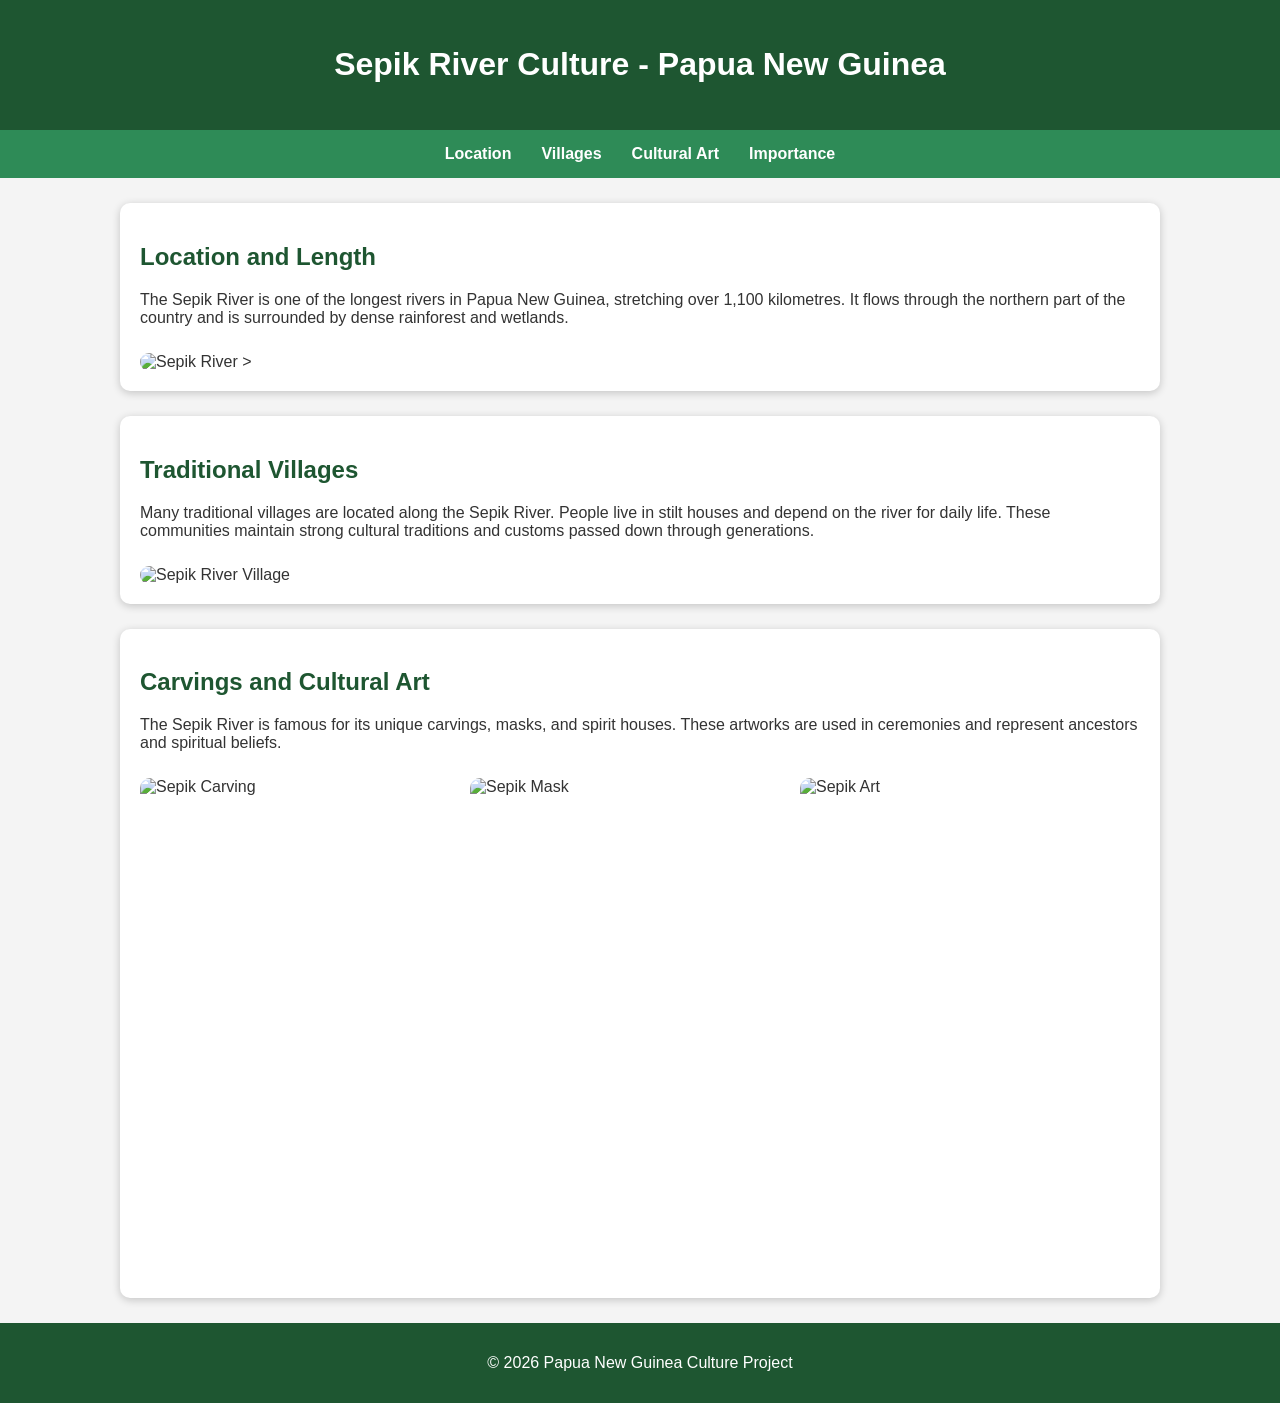
==== SEPIK RIVER.html @ 46ee1979 "Add files via upload" ====
<!DOCTYPE html>
<html lang="en">
<head>
<meta charset="UTF-8">
<meta name="viewport" content="width=device-width, initial-scale=1.0">
<title>Sepik River Culture - Papua New Guinea</title>

<style>
    body {
        font-family: Arial, sans-serif;
        margin: 0;
        background-color: #f4f4f4;
        color: #333;
    }

    header {
        background-color: #1e5631;
        color: white;
        text-align: center;
        padding: 25px;
    }

    nav {
        background-color: #2e8b57;
        display: flex;
        justify-content: center;
        padding: 10px;
        flex-wrap: wrap;
    }

    nav a {
        color: white;
        margin: 5px 15px;
        text-decoration: none;
        font-weight: bold;
    }

    nav a:hover {
        text-decoration: underline;
    }

    section {
        max-width: 1000px;
        margin: 25px auto;
        background: white;
        padding: 20px;
        border-radius: 10px;
        box-shadow: 0 2px 8px rgba(0,0,0,0.2);
    }

    h2 {
        color: #1e5631;
    }

    img {
        width: 100%;
        border-radius: 10px;
        margin-top: 10px;
    }

    .gallery {
        display: flex;
        gap: 10px;
        flex-wrap: wrap;
    }

    .gallery img {
        width: 32%;
    }

    footer {
        background-color: #1e5631;
        color: white;
        text-align: center;
        padding: 15px;
        margin-top: 20px;
    }
</style>
</head>

<body>

<header>
    <h1>Sepik River Culture - Papua New Guinea</h1>
</header>

<nav>
    <a href="#location">Location</a>
    <a href="#villages">Villages</a>
    <a href="#art">Cultural Art</a>
    <a href="#importance">Importance</a>
</nav>

<section id="location">
    <h2>Location and Length</h2>
    <p>The Sepik River is one of the longest rivers in Papua New Guinea, stretching over 1,100 kilometres. It flows through the northern part of the country and is surrounded by dense rainforest and wetlands.</p>
    
    <!-- Replace with your image -->
    <img src="C:\Users\260076\Desktop\WEB PAGE\Image\A.jfif" width="500" height="400" alt="Sepik River >"> 
</section>

<section id="villages">
    <h2>Traditional Villages</h2>
    <p>Many traditional villages are located along the Sepik River. People live in stilt houses and depend on the river for daily life. These communities maintain strong cultural traditions and customs passed down through generations.</p>
    
    <img src="C:\Users\260076\Desktop\WEB PAGE\Image\B.webp" width="500" height="400" alt="Sepik River Village">
</section>

<section id="art">
    <h2>Carvings and Cultural Art</h2>
    <p>The Sepik River is famous for its unique carvings, masks, and spirit houses. These artworks are used in ceremonies and represent ancestors and spiritual beliefs.</p>

    <div class="gallery">
        <img src="C:\Users\260076\Desktop\WEB PAGE\Image\E.jpg" height="500"alt="Sepik Carving">
        <img src="C:\Users\260076\Desktop\WEB PAGE\Image\C.jpg" height="500"alt="Sepik Mask">
        <img src="C:\Users\260076\Desktop\WEB PAGE\Image\F.jpg" height="500" alt="Sepik Art">
    </div>
</section>
<footer>
    <p>© 2026 Papua New Guinea Culture Project</p>
</footer>

</body>
</html>
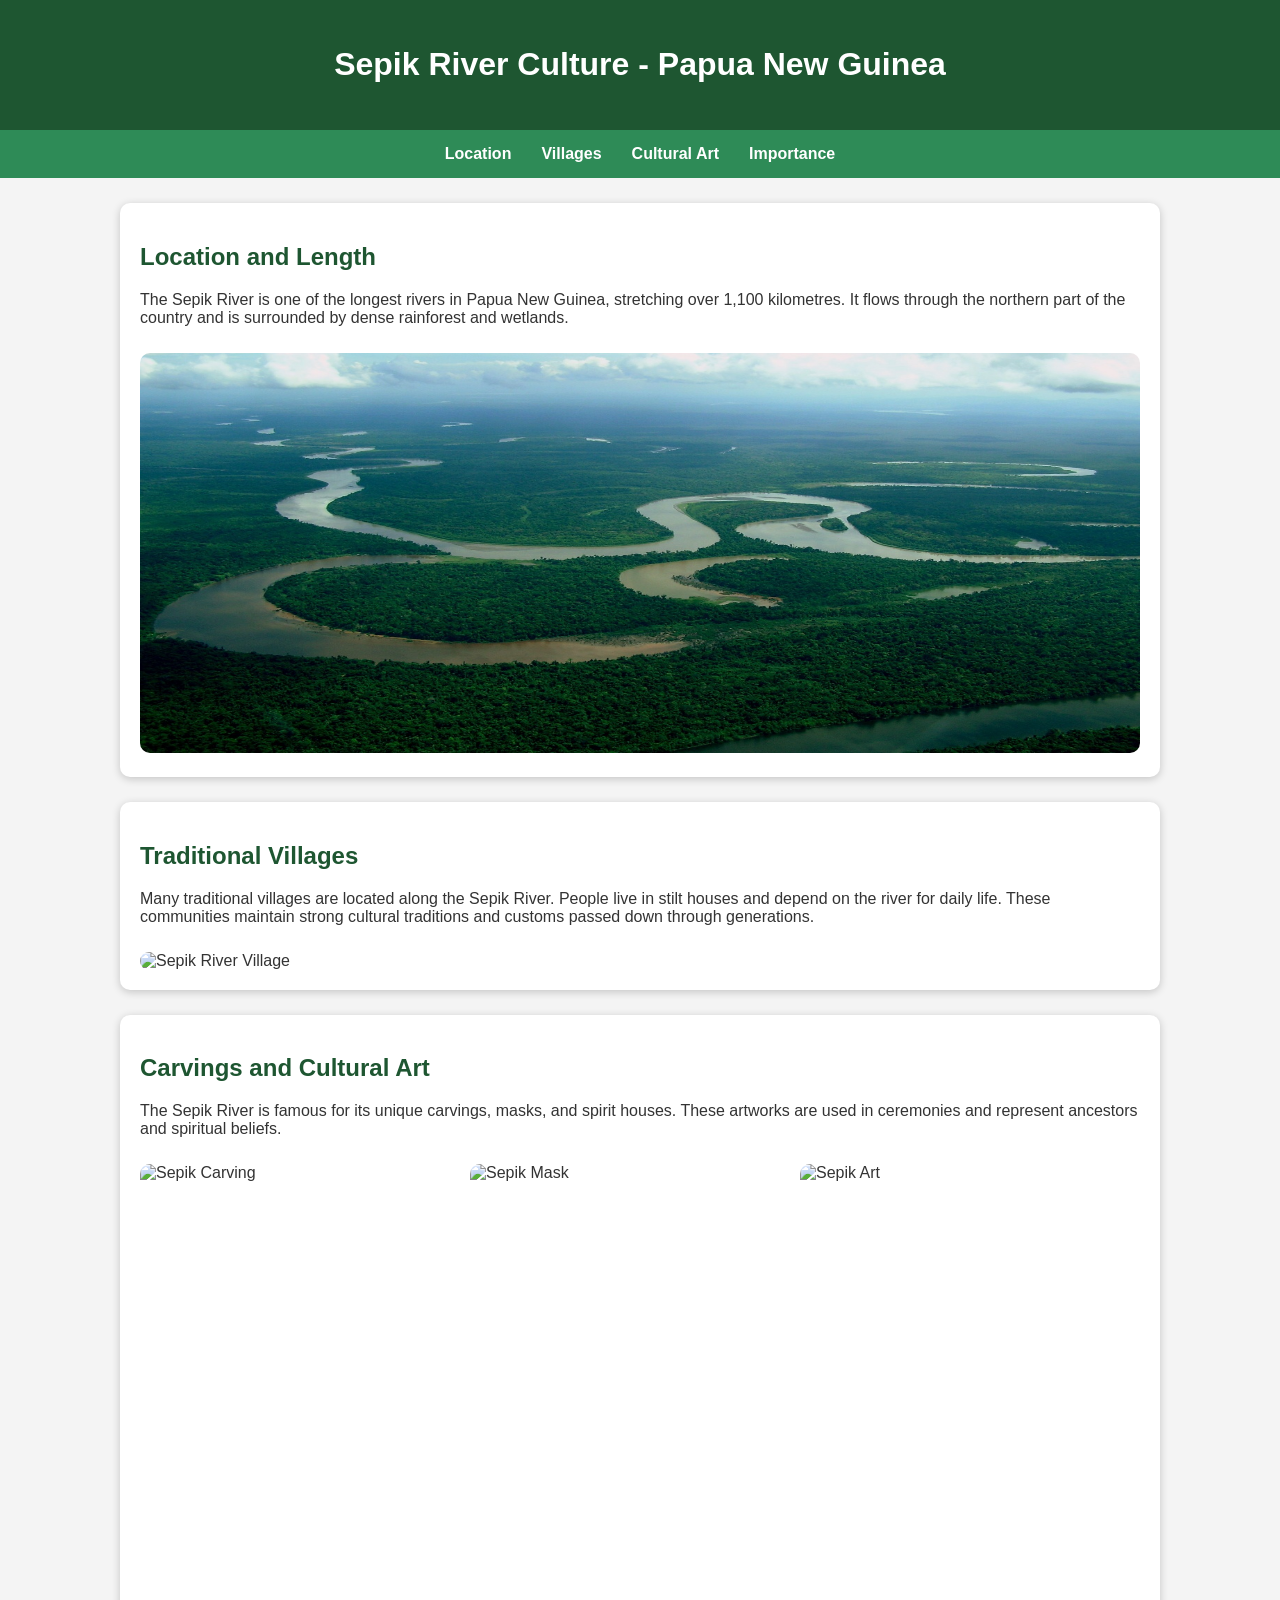
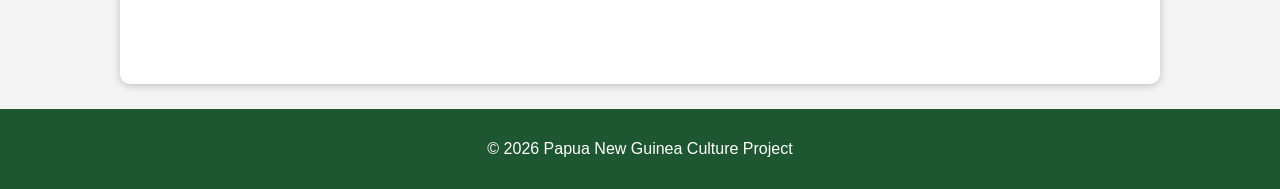
==== commit b292c5d6: "Fix image paths and clean up HTML structure Updated image paths and fixed HTML formatting." ====
--- a/SEPIK RIVER.html
+++ b/SEPIK RIVER.html
@@ -96,7 +96,7 @@
     <p>The Sepik River is one of the longest rivers in Papua New Guinea, stretching over 1,100 kilometres. It flows through the northern part of the country and is surrounded by dense rainforest and wetlands.</p>
     
     <!-- Replace with your image -->
-    <img src="C:\Users\260076\Desktop\WEB PAGE\Image\A.jfif" width="500" height="400" alt="Sepik River >"> 
+    <img src="/A.jfif" width="500" height="400" alt="Sepik River >"> 
 </section>
 
 <section id="villages">
@@ -121,4 +121,4 @@
 </footer>
 
 </body>
-</html>+</html>
